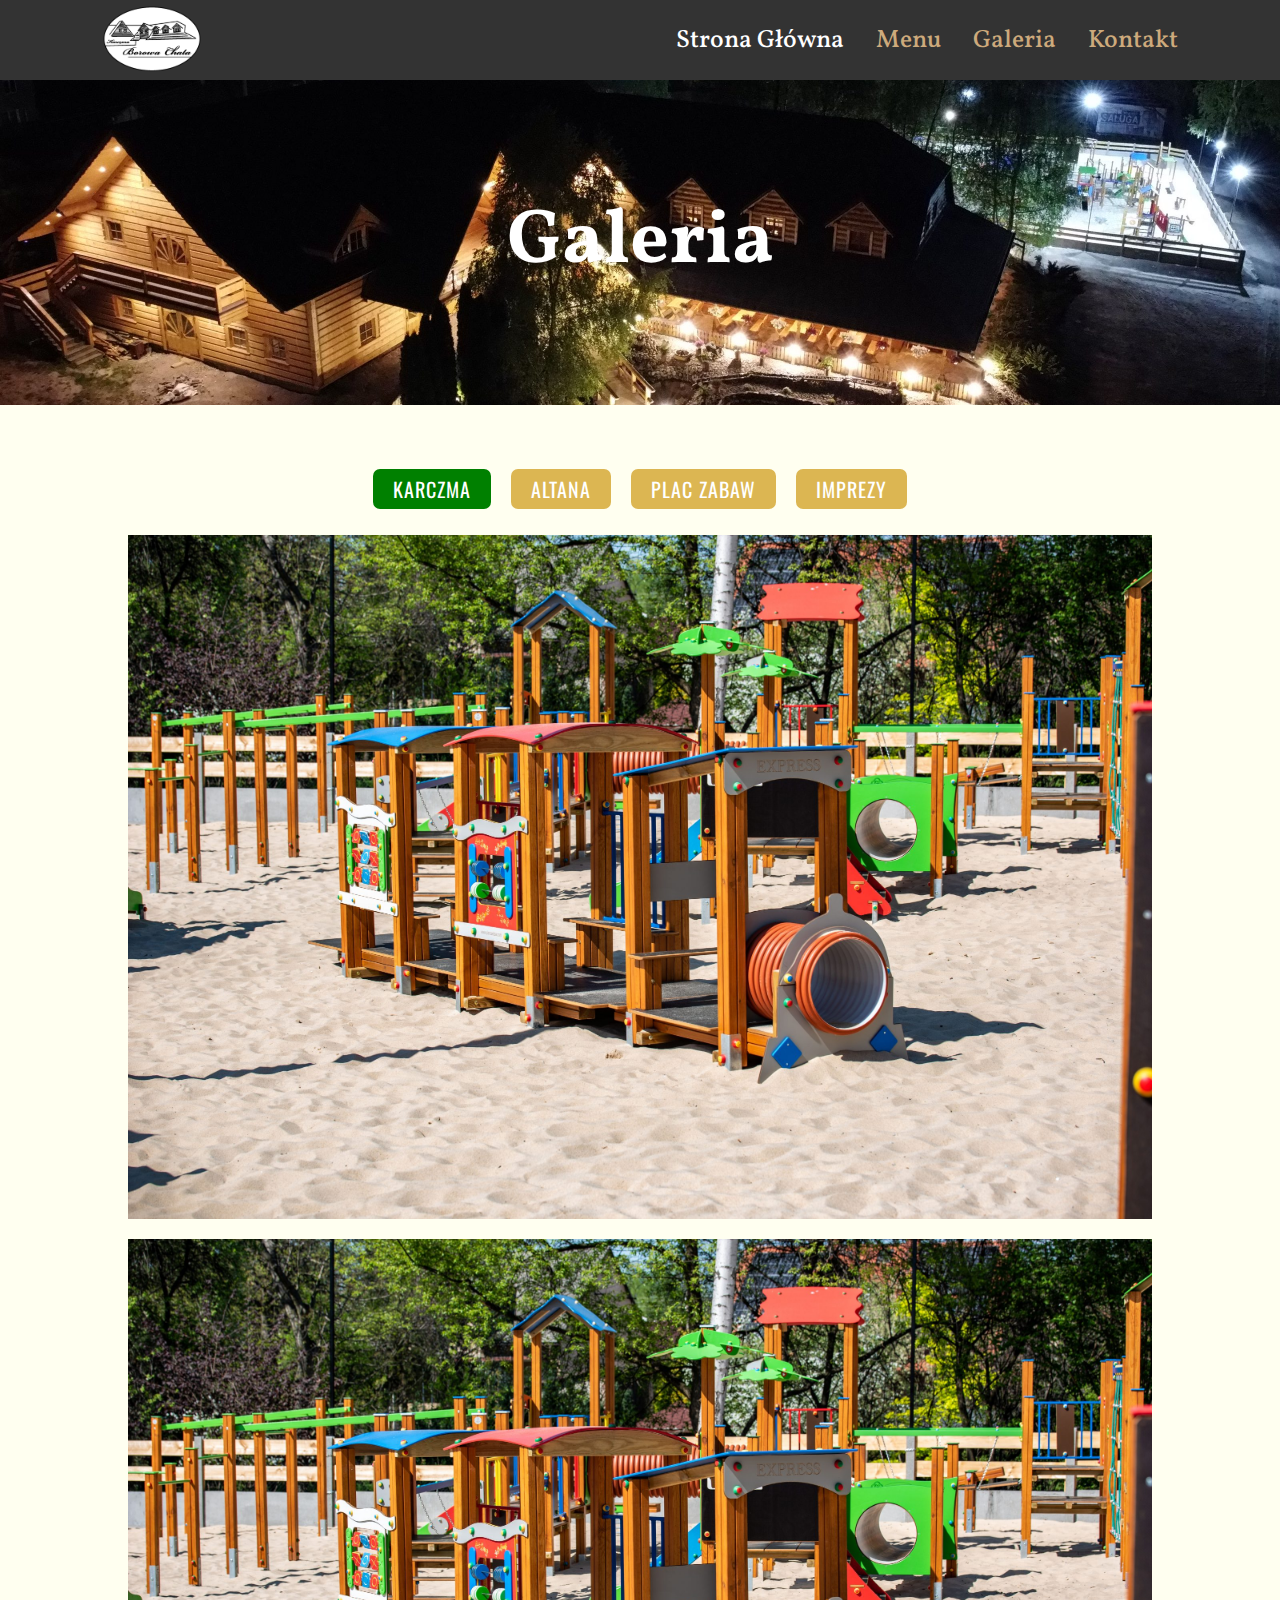
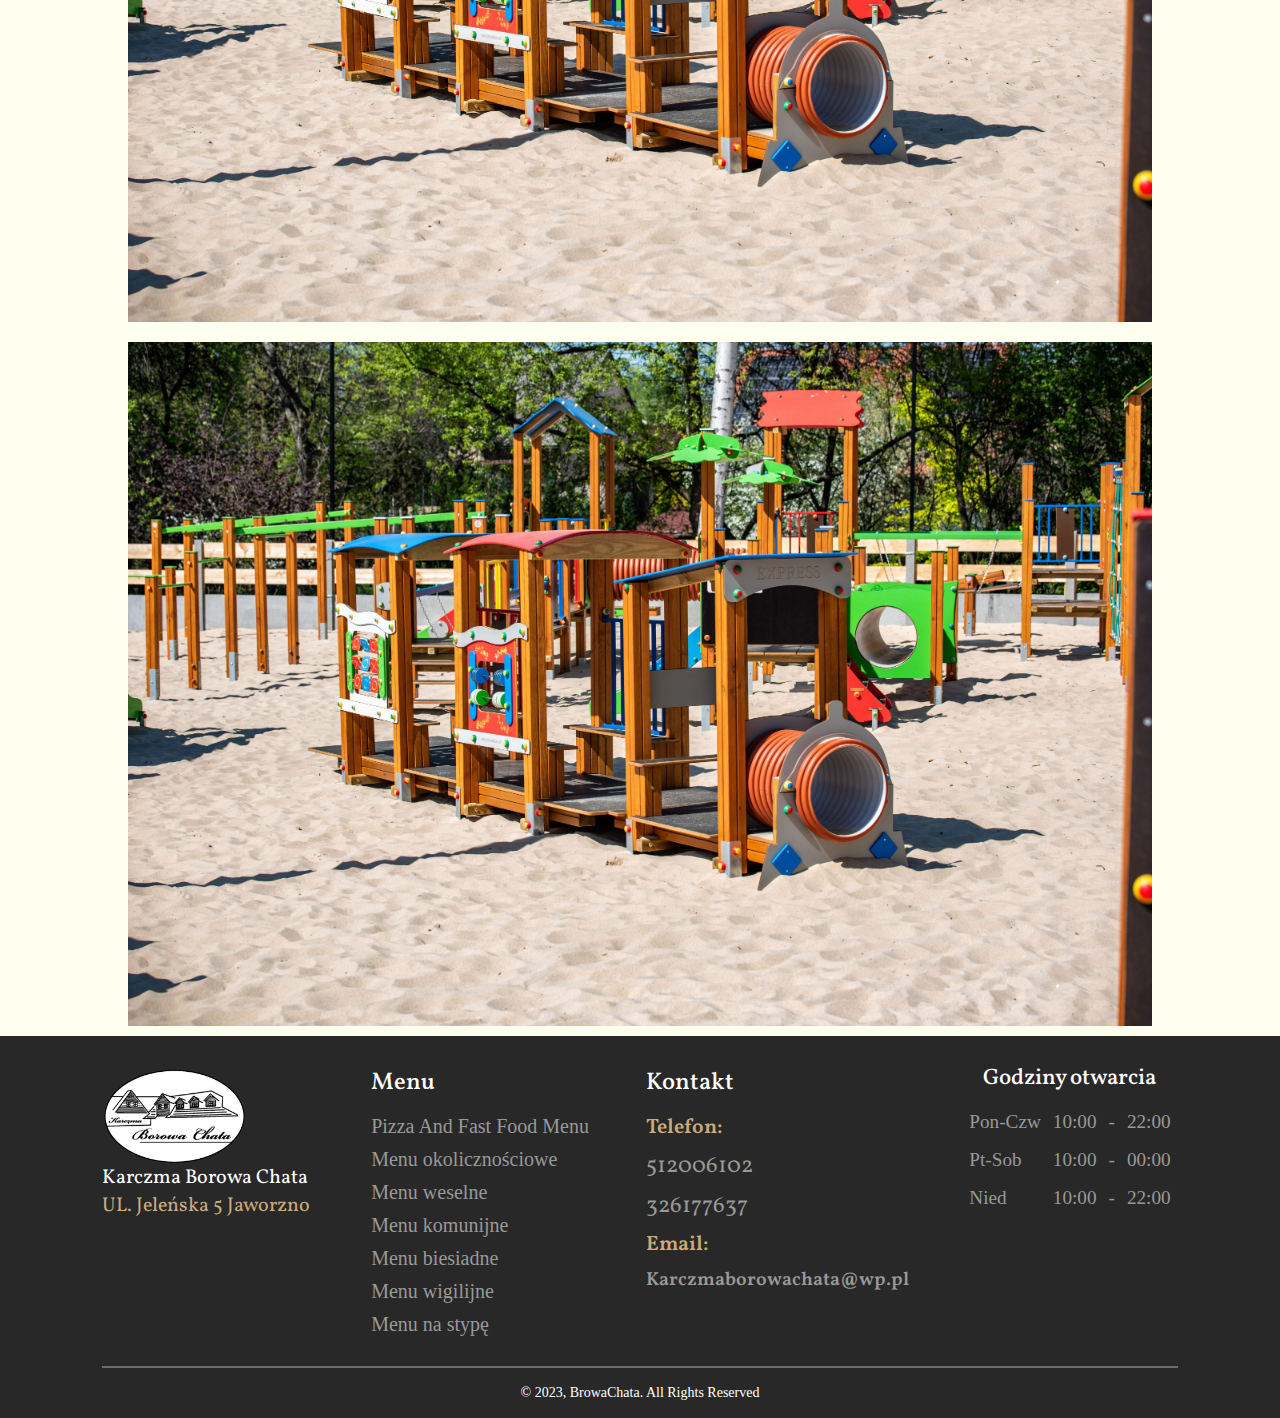
==== galeria.html @ 8a5b494d "Add files via upload" ====
<!DOCTYPE html>
<html lang="en">
<head>
    <meta charset="UTF-8">
    <meta http-equiv="X-UA-Compatible" content="IE=edge">
    <meta name="viewport" content="width=device-width, initial-scale=1.0">
    <title>Karczma Borowa Chata</title>
    <link rel="preconnect" href="https://fonts.googleapis.com">
<link rel="preconnect" href="https://fonts.gstatic.com" crossorigin>
<link href="https://fonts.googleapis.com/css2?family=Elsie:wght@900&family=Manrope&family=Vollkorn:wght@400;500;600;700;900&display=swap" rel="stylesheet">
<link rel="preconnect" href="https://fonts.googleapis.com">
<link rel="preconnect" href="https://fonts.gstatic.com" crossorigin>
<link href="https://fonts.googleapis.com/css2?family=Oswald:wght@200;300;400;500;600;700&display=swap" rel="stylesheet">    
<link rel="stylesheet" href="./assets/style.css">
    
</head>
<body>

    

    <header>
                
                <a href="index.html"><img src="./img/BorowaChata-Logo.png" class="logo" alt="Logo Karczma Borowa Chata"></a>
                <div class="hamburger">
                    <div class="line"></div>
                    <div class="line"></div>
                    <div class="line"></div>
                </div>

                
                
                <nav class="nav-bar">
                    <ul>
                        <li><a href="index.html" class="active">Strona Główna</a></li>
                        <li class="nav-dropdown"><a href="#">Menu</a>
                            <div class="dropdown">
                                <ul>
                                    <li><a href="menug.html">Menu Główne</a></li>
                                    <li><a href="#">Menu Pizza & Fast Food</a></li>
                                    <li><a href="#">Menu okolicznościowe</a></li>
                                    <li><a href="#">Menu weselne</a></li>
                                    <li><a href="#">Menu komunijne</a></li>
                                    <li><a href="#">Menu biesiadne</a></li>
                                    <li><a href="#">Menu wigilijne</a></li>
                                    <li><a href="#">Menu na stypę</a></li>
                                </ul>
                            </div>
                        </li>
                        <li><a href="galeria.html">Galeria</a></li>
                        <li><a href="kontakt.html">Kontakt</a></li>
                    </ul>
            </nav>
      
    </header>

    <section>
        
        <div class="gallery-header-container">
            <div class="gallery-header-section">
                <h3>Galeria</h3>
            </div>
        </div>
    
</section>

<div class="gallery-section">
    <div class="button-section">
      <button class="tablink active" onclick="openTab(event, 'center')">Karczma</button>
      <button class="tablink" onclick="openTab(event, 'altana')">Altana</button>
      <button class="tablink" onclick="openTab(event, 'plac-zabaw')">Plac zabaw</button>
      <button class="tablink" onclick="openTab(event, 'imprezy')">Imprezy</button>
    </div>
  
    <div id="center" class="tabcontent" style="display: flex;">
        <div class="gallery-flex">
      <img src="./img/Borowa-Chata-2022-ogrodek-21-scaled.jpg" alt="karczma">
      <img src="./img/Borowa-Chata-2022-ogrodek-21-scaled.jpg" alt="karczma">
      <img src="./img/Borowa-Chata-2022-ogrodek-21-scaled.jpg" alt="karczma">
    </div>
    </div>
  
    <div id="altana" class="tabcontent">
        <div class="gallery-flex">
      <img src="./img/altana.png" alt="altana">
      <img src="./img/altana.png" alt="altana">
      <img src="./img/altana.png" alt="altana">
    </div>
    </div>
  
    <div id="plac-zabaw" class="tabcontent">
        <div class="gallery-flex">
        <img src="./img/Borowa-Chata-2022-ogrodek-7-scaled.jpg" alt="plac">
        <img src="./img/Borowa-Chata-2022-ogrodek-7-scaled.jpg" alt="plac">
        <img src="./img/Borowa-Chata-2022-ogrodek-7-scaled.jpg" alt="plac">
    </div>
    </div>

    <div id="imprezy" class="tabcontent">
        <div class="gallery-flex">
        <img src="./img/DJI_0276.JPG" alt="imprezy">
        <img src="./img/DJI_0276.JPG" alt="imprezy">
        <img src="./img/DJI_0276.JPG" alt="imprezy">
    </div>
    </div>
  </div>
  


    <footer>
        <div class="container-footer">
        
          <div class="column-social">
            <img src="./img/BorowaChata-Logo.png" class="logo-footer">
            <p class="social-name">Karczma Borowa Chata</p>
            <p class="social-adress">UL. Jeleńska 5 Jaworzno</p>
          </div>
  
            <div class="column-menu">
          <h2 href="#">Menu</h2>
          <a href="#">Pizza And Fast Food Menu</a>
          <a href="#">Menu okolicznościowe</a>
          <a href="#">Menu weselne</a>
          <a href="#">Menu komunijne</a>
          <a href="#">Menu biesiadne</a>
          <a href="#">Menu wigilijne</a>
          <a href="#">Menu na stypę</a>
            </div>
  
           <div class="column-contact">
            <div class="column-text">
            <h2>Kontakt</h2>
          <P class="contact-subtitle">Telefon:</P>
          <a href="tel:512006102" class="contact-phone">512006102</a>
          <a href="tel:326177637" class="contact-phone">326177637</a>
          <p class="contact-subtitle">Email:</p>
          <a href="mailto:Karczmaborowachata@wp.pl" class="contact-email">Karczmaborowachata@wp.pl</a>
                </div>
        </div>
  
           <div class="column-opening">
            <div class="opening-hours">
                       <h2>Godziny otwarcia</h2>
                  
                  <table class="opening-hours-table">
                      <tr>
                          <td>Pon-Czw</td>
                          <td>10:00</td>
                          <td>-</td>
                          <td>22:00</td>
                      </tr>
                      <tr>
                          <td>Pt-Sob</td>
                          <td>10:00</td>
                          <td>-</td>
                          <td>00:00</td>
                      </tr>
                      <tr>
                          <td>Nied</td>
                          <td>10:00</td>
                          <td>-</td>
                          <td>22:00</td>
                      </tr>
                  </table>
           
        
        </div>
           </div>
           
        </div>
        <div class="linia-footer"></div>
        <p class="footer-copy">© 2023, BrowaChata. All Rights Reserved</p>
        </footer>

    <script src="main.js"></script>
    </body>
    </html>
---- assets/style.css ----
* {
    box-sizing: border-box;
    padding: 0;
    margin: 0; 
    text-decoration: none;
  }

  body {
    background-color: #fffff0;
  }


  .container-services {
    background-color: #FFE6C7;
  }

  header {
    display: flex;
    height: 80px;
    width: 100%;
    background: #333333;
    position: fixed;
    justify-content: space-between;
    align-items: center;
    z-index: 1000;
    padding-left: 8%;
    padding-right: 8%;
  }
  
  .logo {
    width: 100px;
  }
  
  .hamburger {
    display: none;
  }
  
  .nav-bar ul {
    display: flex;
    list-style: none;
  }
  
  .nav-bar ul li a{
    display: block;
    font-family: 'Vollkorn';
    font-style: normal;
    font-weight: 500;
    font-size: 25px;
    color: #CDAA7C;
    text-decoration: none;
    padding: 0 0 0 2rem;
  }

  
  
  .nav-bar ul li a:hover{
    color: #FFFFFF;
  }
  
  .nav-bar ul li a.active {
    color: #FFFFFF;
  }
  
  .nav-bar ul li ul {
    position: absolute;
    width: 280px;
    background: #333333;
    display: none;
    border-radius: 10px;
    padding-top: 1.3rem;
    padding-bottom: 1rem;
  }
  
  .nav-bar ul li ul li a{
    font-size: 23px;
    padding-top: 0.6rem;
    padding-left: 1.3rem;
  }
  
  .nav-bar .dropdown-active ul {
    display: initial;
  }
  
  @media only screen and (max-width: 900px) {
  
      .hamburger {
        display: block;
        cursor: pointer;
      }
  
      .hamburger .line {
        width: 30px;
        height: 3px;
        background: #FFFFFF;
        margin: 6px 0;
      }
  
      .nav-bar {
        position: absolute;
        top: 80px;
        left: 0;
        right: 0;
        width: 100%;
        background: #333333;
        transition: 0.2s;
        height: 0;
        max-height: calc(100vh - 80px);
        overflow-y: auto;
      }
  
      .nav-bar.active {
        height: 100vh;
      }
  
  
      .nav-bar ul li a{
        font-size: 27px;
        margin-bottom: 12px;
      }
  
      .nav-bar ul li ul li a{
        font-size: 27px;
        padding-top: 0.4rem;
    }
  
      .nav-bar ul {
        padding-bottom: 2rem;
        display: block;
        width: fit-content;
        margin: 30px auto 0 auto;
        text-align: center;
        transition: 0.5s;
    }
  
      .nav-bar.active {
        opacity: 1;
      }
  
  
      .nav-bar ul li ul {
        position: relative;
        width: 100%;
      }
  
      .main-container .main-text-one {
        font-size: 45px;
      }
      
      .main-container .main-text-two { 
        font-size: 70px;
      }
      
  }

  /*Head-section*/

  .main-image {
    background-image: url(../img/DJI_0276proba.jpg);
    width: 100%;
    height: 100vh;
    background-size:cover;
    background-repeat: no-repeat;
  }
  
  .main-container h3 {
    font-family: 'Elsie';
    font-style: normal;
    font-weight: 900;
    font-size: 80px;
    color: #D78F09;
  }
  
  .main-container h2 {
    font-family: 'Elsie';
    font-style: normal;
    font-weight: 900;
    font-size: 110px;
    color: #FFFFFF;
    text-shadow: -10px 8px 13px rgba(0, 0, 0, 0.75);
  }
  
  .main-container {
    width: 100%;
    position: absolute;
    top: 50%;
    transform: translateY(-50%);
    text-align: center;
  }

  @media only screen and (max-width: 900px) {
    .main-container h3 {
      font-size: 60px;
    }
    
    .main-container h2 {
      font-size: 75px;
    }
  }

  /*about-us*/
  
  .flex-container {
    display: flex;
    align-items: center;
    padding-top: 5rem;
    padding-bottom: 5rem;
    gap: 13.333%;
    padding-left: 8.2%;
    padding-right: 8.9%;
  }

  .about-data h1 {
    display: inline-flex;
    font-family: 'Vollkorn';
    font-style: normal;
    font-weight: 600;
    font-size: 30px;
    color: #CDAA7C;
    background-color: #333333;
    padding: 6px;
  }
  
  .about-description {
    padding-top: 15px;
    font-family: 'Manrope';
    font-style: normal;
    font-weight: 400;
    font-size: 22px;
    color: #595959;
  }

  .parent {
    position: relative;
    top: 0px;
    left: 0px;
  }
  
  .image1 {
    position: relative;
    width: 460px;
    height: 307px;
    top: 0;
    left: 0;
    border: 10px #CBCBCB solid;
  }
  .image2 {
    position: absolute;
    width: 460px;
    height: 307px;
    top: 0px;
    left: 0px;
    border: 10px #CBCBCB solid;
    transform: rotate(-5deg);
  }

  @media screen and (max-width: 1199px) and (min-width: 992px) {
    .flex-container {
      padding-top: 2.5rem;
      padding-bottom: 2.5rem;
      gap: 5%;
    }
  
    .about-data h1 {
      font-size: 25px;
      padding: 6px;
    }
    
    .about-description {
      padding-top: 15px;
      font-size: 21px;
    }
    
    .image1 {
      width: 360px;
      height: 255px;
    }
    .image2 {
      width: 360px;
      height: 255px;
    }
  }

  @media screen and (max-width: 991px) and (min-width: 762px) {
    .flex-container {
      padding-top: 2.5rem;
      padding-bottom: 2.5rem;
      flex-wrap: wrap;
      align-items: center;
      justify-content: center;
      gap: 2.5rem;
      padding-left: 8%;
      padding-right: 8%;
    }
  
    .about-data h1 {
      font-size: 25px;
      padding: 6px;
    }
    
    .about-description {
      padding-top: 15px;
      font-size: 20px;
    }
    
    .image1 {
      width: 360px;
      height: 255px;
    }
    .image2 {
      width: 360px;
      height: 255px;
    }
  }

  @media screen and (max-width: 761px) {

    .flex-container {
      padding-top: 1.5rem;
      padding-bottom: 1.5rem;
      padding-left: 8.2%;
      padding-right: 8.2%;
    }

    .parent {
      display: none;
    }

    .mobile-about{
      display: flex;
      align-items: center;
      justify-content: center;
    }

    .about-description {
      text-align: center;
    }
  }

  /*services*/

  .services-info{
    display: flex;
    padding-top: 5rem;
    padding-bottom: 5rem;
    justify-content: center;
  }

  .services-info h1 {
    color: #CDAA7C;
    font-family: 'Vollkorn';
    font-style: normal;
    font-weight: 600;
    font-size: 30px;
    background-color: #333333;
    padding: 6px;
  }

  .font-img {
    font-family: 'Vollkorn';
    font-style: normal;
    font-weight: 600;
    font-size: 20px;
    padding-top: 12px;
}

  .services-img {
    max-width: 100%;
    height: auto;
    border-radius: 20px;
  }

  .services {
    display: flex;
    flex-direction: column;
    align-items: center;
    text-align: center;
  }

  .services-data {
    display: grid;
    grid-template-columns: repeat(3, 1fr);
    justify-items: center;
    column-gap: 5%;
    row-gap: 8%;
    padding-left: 8%;
    padding-right: 8%;
    padding-bottom: 8%;
  }

  @media screen and (max-width: 900px) {
    
    .services-info{
      padding-top: 2rem;
      padding-bottom: 2rem;
    }
  
    .services-info h1 {
      font-size: 25px;
    }
  
    .font-img {
      font-size: 20px;
      text-align: center;
  }
  
    .services-data {
      grid-template-columns: repeat(2, 1fr);
      column-gap: 5%;
      row-gap: 6%;
      padding-bottom: 8.5rem;
    }
   
  }

  @media screen and (max-width: 550px) {
    
    .services-info{
      padding-top: 2rem;
      padding-bottom: 2rem;
    }
  
    .services-info h1 {
      font-size: 25px;
    }
  
    .font-img {
      font-size: 20px;
      text-align: center;
  }
  
    .services-data {
      grid-template-columns: repeat(1, 1fr);
      column-gap: 5%;
      row-gap: 1%;
      padding-bottom: 8.5rem;
    }
   
  }
 
  

  /*traditional*/

  .trad-title {
    font-family: 'Vollkorn';
    font-style: normal;
    font-weight: 600;
    font-size: 30px;
    background-color: #333333;
    padding: 6px;
    color: #CDAA7C;   
    white-space: nowrap;
  }

   .trad-description{
    font-family: 'Manrope';
    font-style: normal;
    font-weight: 400;
    font-size: 22px;
    line-height: 30px;
    color: #595959;
    padding-bottom: 20px;
    padding-top: 15px;
    }

    .trad-img {
        max-width: 100%;
        height: auto;
        border-radius: .5rem;
        }
    
    .flex-container-trad {
        display: flex;
        justify-content: space-between;
        align-items: center;
        padding-left: 8%;
        padding-right: 8%;
        padding-top: 5rem;
        padding-bottom: 5rem;
        gap: 13.333%;
    }

    .button{
    display: inline-block;
    background: linear-gradient(177.2deg, #FF9E01 -25.41%, rgba(254, 202, 0, 0) 349.37%);
    color: black;
    padding: 0.75rem 2.2rem;
    border-radius: .5rem;
    transition: .3s;
    }

    .menu-button{
    border-radius: 0.5rem;
    font-family: 'Vollkorn';
    font-style: normal;
    font-weight: 600;
    font-size: 18px;
    color: #222222;
    }

    @media screen and (max-width: 900px) {
    
      .trad-title {
        font-size: 25px;
      }
    
       .trad-description{
        font-size: 22px;
        line-height: 26px;
        }
    
        .trad-img {
            display: none;
            }
        
        .flex-container-trad {
            align-items: center;
            justify-content: center;
            padding-top: 2.5rem;
            padding-bottom: 2.5rem;
            padding-left: 8%;
            padding-right: 8%;
            gap: 0;
        }
    
        .menu-button{
        font-size: 18px;
        
        }

        .button {
          justify-content: center;
          align-items: center;
        }
        
        .trad-about-cos {
          display: flex;
          justify-content: center;
          align-items: center;
        }

        .trad-description {
          text-align: center;
        }

    }
  
    
/* Food */

.card-info h1 {
    font-family: 'Vollkorn';
    font-style: normal;
    font-weight: 600;
    font-size: 30px;
    color: #CDAA7C;
    background-color: #333333;
    padding: 6px;
  }

.card-info {
    display: flex;
    align-items: center;
    justify-content: center;
    padding: 5rem 0 1rem 0;
  }

  .card{
    display: flex;
    align-items: center;
    padding-top: 60px;
  }

  .column-left {
    display: flex;
    flex-direction: column;
  }

  .column-right {
    display: flex;
    flex-direction: column;
  }

  .card-content {
    padding-left: 0.6rem;
  }

  .card-content h2 {
    font-family: 'Vollkorn';
    font-style: normal;
    font-weight: 600;
    font-size: 21px;
    color: #222222;
  }

  .card-content p {
    font-family: 'Vollkorn';
    font-style: normal;
    font-weight: 600;
    font-size: 21px;
    color: #999999;
  }

  .card-container {
    display: flex;
    justify-content: space-between;
    padding-left: 8%;
    padding-right: 8%;
    padding-bottom: 5rem;
  }

  .line-food{
    display: inline;
    align-items: center;
  }

  .card .line-food:before {
    content:" ";
    display: inline-block;;
    width: 100px;
    height:3.5px;
    border-top:2px solid black;
    border-bottom:2px solid black;
    margin:0 11px 3px;
  }

  @media screen and (max-width: 1100px) {
    .card-container {
      flex-wrap: wrap;
      align-items: center;
      justify-content: center;
    }
  
  
  }

  @media screen and (max-width: 576px) {
    
    .card .line-food:before {
      width: 0px;
      margin:0 2px 0px;
    }
    .line-food{
      display: inline;
      align-items: center;
    }

    .card-content {
      padding-left: 0.2rem;
    }

    .card-content h2 {
      font-size: 20px;
    }
  
    .card-content p {
      font-size: 20px;
    }


  }

/*gallery*/

.gallery-title {
  display: flex;
  justify-content: center;
  align-items: center;
  padding-top: 5rem;
}

.gallery-title h1 {
  font-family: 'Vollkorn';
  font-style: normal;
  font-weight: 600;
  font-size: 30px;
  background-color: #333333;
  padding: 6px;
  color: #CDAA7C;   
}

.gallery {
  display: grid;
  grid-template-columns: repeat(2, 1fr);
  padding-left: 8%;
  padding-right: 8%;
  padding-top: 3rem;
  padding-bottom: 5rem;
  row-gap: 2%;
  column-gap: 2%;
}

.gallery-item img {
  max-width: 100%;
  height: auto;
}

@media screen and (max-width: 720px) {
  .gallery {
    grid-template-columns: repeat(1, 1fr);
    padding-top: 2rem;
    row-gap: 2%;
    column-gap: 2%;
  }

  .gallery-title {
    padding-top: 2rem;
  }
}

/*footer*/


        
footer {
        
    padding-top: 30px;
    background: #282828;
}

.container-footer {
    padding-right: 8%;
    padding-left: 8%;
  display: grid;
  grid-template-columns: repeat(4, 1fr);
}

.logo-footer {
    width: 145px;
}

.column-social {  
    display: flex;
    flex-direction: column;
}

.social-name {
        font-family: 'Vollkorn';
        font-style: normal;
        font-weight: 400;
        font-size: 20px;
        color: #FFFFFF;
}

.social-adress {
        font-family: 'Vollkorn';
        font-style: normal;
        font-weight: 400;
        font-size: 20px;
        color: #CDAA7C;
}

.column-menu h2 {
    font-family: 'Vollkorn';
    font-style: normal;
    font-weight: 500;
    font-size: 1.5rem;
    color: #FFFFFF;
    padding-bottom: 5px;
}

.column-menu {
    display: flex;
    flex-direction: column;
    align-items: flex-start;
    gap: 10px;
}

.column-menu a {
    font-family: 'Roboto';
    font-style: normal;
    font-weight: 400;
    font-size: 20px;
    color: #999999;
}

.column-text {
  display: flex;
  flex-direction: column;
  gap: 8px;
}

.column-contact {
    display: flex;
    justify-content: flex-end;
}

.column-contact h2 {
    font-family: 'Vollkorn';
    font-style: normal;
    font-weight: 500;
    font-size: 1.5rem;
    color: #FFFFFF;
    padding-bottom: 5px;
}

.contact-subtitle {
    font-family: 'Vollkorn';
    font-style: normal;
    font-weight: 600;
    font-size: 1.3rem;
    color: #CDAA7C;
}

.contact-phone {
    font-family: 'Vollkorn';
    font-style: normal;
    font-weight: 400;
    font-size: 23px;
    color: #999999;
}

.contact-email {
    font-family: 'Vollkorn';
    font-style: normal;
    font-weight: 600;
    font-size: 19px;
    color: #999999;
}

.column-opening {
    display: flex;
    flex-direction: column;
    align-items: flex-end;
}

.opening-hours h2 {
    padding-bottom: 10px;
    font-family: 'Vollkorn';
    font-style: normal;
    font-weight: 500;
    font-size: 1.4rem;
    color: #FFFFFF;
    text-align:center;
}

.opening-hours {
    font-family: 'Roboto';
    font-style: normal;
    font-weight: 400;
    font-size: 1.2rem;
    line-height: 26px;
    color: #999999;
}

.opening-hours-table tr td {
    padding: 5px;
}

.linia-footer {
    margin-top: 30px;
    border: 1px solid #6C6C6C;
    transform: matrix(1, 0, 0, 1, 0, 0);
    margin-left: 8%;
    margin-right: 8%;
}

.footer-copy {
    font-family: 'Inter';
    font-style: normal;
    font-weight: 400;
    font-size: 14px;
    text-align: center;
    color: #FFFFFF;
    line-height: 50px;
}

@media screen and (max-width: 1199px) {
  .container-footer {
    grid-template-columns: repeat(2, 1fr);
  }

  .column-social {
    align-items: center;
    order: 1;
  }
  
  .column-menu {
    padding-top: 4.8rem;
    align-items: center;
    order: 4;
  }
  
  .column-contact {
    justify-content: center;
    padding-top: 2.5rem;
    order: 3;
  }
  
  .column-text {
    align-items: center;
    justify-content: center;
  }
  
  .column-opening {
    align-items: center;
    order: 2;
  }
  

}

@media screen and (max-width: 761px) {
  .container-footer {
  grid-template-columns: repeat(1, 1fr);
}
.logo-footer {
  width: 100px;
}

.column-social {
  align-items: center;
  order: 1;
}

.column-menu {
  display: none;
}

.column-contact {
  padding-top: 1.5rem;
  justify-content: center;
  order: 2;
}

.column-text {
  align-items: center;
  justify-content: center;
}

.column-opening {
  padding-top: 1.5rem;
  align-items: center;
  order: 3;
}

}

/*-----------MENU-----------*/


.menu-header-container {
    background-image: url(../img/menu.png);
    width: 100%;
    background-size:cover;
    background-repeat: no-repeat;
    height: 35vh;
    display: flex;
    justify-content: center;
    align-items: center;
    padding-top: 80px;
  }

  .menu-header-section h3{
    font-family: 'Vollkorn';
    font-weight: 700;
    font-size: clamp(40px,6vw,85px);
    color: #FFFFFF;
  }

  .container {
    padding-top: 3rem;
    display: flex;
    padding-left: 10%;
    padding-right: 10%;
    padding-bottom: 3rem;
  }

  .menu-container {
    display: flex;
    flex-direction: column;
  }
 
  .karta {
    display: flex;
    align-items: center;
    padding-left: 10px;
  }

  .karta:not(:first-child) {
    margin-top: 9px;
  }

  .img-rozetka {
    width: 25px;
  }

  .tekst {
    margin-left: 10px;
   
  }

  .tekst button {
    background: none;
    border: none;
    cursor: pointer;
    white-space: nowrap;
    font-size: 20px;
    font-family: Vollkorn;
    color: #262022;
    font-weight: 800;
  }

  .restaurant-menu {
    display: flex;
    flex-direction: column;
    width: 100%;
  }

  .menu-item {
    display: flex;
    justify-content: space-between;
  }

  .menu-title-info {
    display: flex;
    justify-content: center;
    align-items: center;
    padding-bottom: 2rem;
    font-size: 36px;
    font-family: 'Vollkorn';
    font-weight: 700;
  }

  .menu-header {
    width: 100%;
    padding-left: 16%;
   }

  .menu-item:not(:first-child) {
    margin-top: 15px;
  }

  .menu-title {
    white-space: wrap;
    color: #262022;
    font-family: 'oswald';
    font-weight: 700;
    font-size: 20px;
  }

  .menu-desc {
    font-family: 'oswald';
    color: #262022;
    font-weight: 400;
    font-size: 18px;
  }

  .menu-desc {
    margin-top: 5px;
    width: 65%;
    font-size: 18px;
  }

  .menu-price {
    white-space: nowrap;
    font-weight: 600;
    font-family: 'Oswald';
    font-size: 18px;
  }

  /* gallery */
  .gallery-header-container {
    background-image: url(../img/DJI_0064.jpg);
    width: 100%;
    background-size:cover;
    background-repeat: no-repeat;
    background-position: center;
    height: 45vh;
    display: flex;
    justify-content: center;
    align-items: center;
    padding-top: 80px;
  }

  .gallery-header-section h3{
    font-family: 'Vollkorn';
    font-weight: 700;
    font-size: clamp(40px,6vw,85px);
    color: #FFFFFF;
  }

  .button-section {
    display: flex;
    flex-direction: row;
    align-items: center;
    justify-content: center;
    padding-top: 4rem;
    padding-bottom: 1rem;
  }

  .tablink{
    font-family: 'Oswald';
    background-color: #dcb652;
    color: #ffffff;
    font-weight: 400;
    text-align: center;
    letter-spacing: 1px;
    text-transform: uppercase;
    margin-left: 10px;
    margin-right: 10px;
    padding-left: 20px;
    padding-right: 20px;
    padding-top: 5px;
    padding-bottom: 5px;
    border-radius: 7px;
    transition-duration: 0.4s;
    border: none;
    font-size: 20px;
    cursor: pointer;
  }
  
  .tablink.active {
    background-color: green;
  }
  
  .tabcontent {
    display: none;
  }
  
  .tabcontent img {
    max-width: 80%;
    margin: 10px;
  }

  .gallery-flex {
    display: flex;
    justify-content: center;
    flex-wrap: wrap;
  }

  /* kontakt */

  .container-contact {
    display: flex;
    align-items: center;
    justify-content: space-between;
    padding-left: 10%;
    padding-right: 10%;
    padding-top: 5rem;
    padding-bottom: 5rem;
  }

  .left-section-contact {
    display: flex;
    flex-direction: column;
  }
  
  .left-section-contact h2 {
    font-family: 'Vollkorn';
    font-weight: 900;
    font-size: 28px;
    color: #262022;
  }

  .left-section-contact p {
    font-family: 'Vollkorn';
    font-weight: 600;
    font-size: 23px;
    color: #262022;
    margin-top: 20px;
  }
  
  .phone {
    font-family: 'Vollkorn';
    font-weight: 900;
    font-size: 28px;
    margin-top: 20px;
    color: #262022;
  }

  .email {
    font-family: 'Vollkorn';
    font-weight: 600;
    font-size: 23px;
    color: #262022;
    margin-top: 20px;
  }

  .fb {
    font-family: 'Vollkorn';
    font-weight: 600;
    font-size: 23px;
    color: #262022;
    margin-top: 20px;
    margin-bottom: 20px;
  }

 
  
  

  @media screen and (max-width: 991px) {
    .container-contact {
      flex-wrap: wrap;
      justify-content: center;
    }

    .left-section-contact {
      text-align: center;
      padding-bottom: 20px;
    }
  }
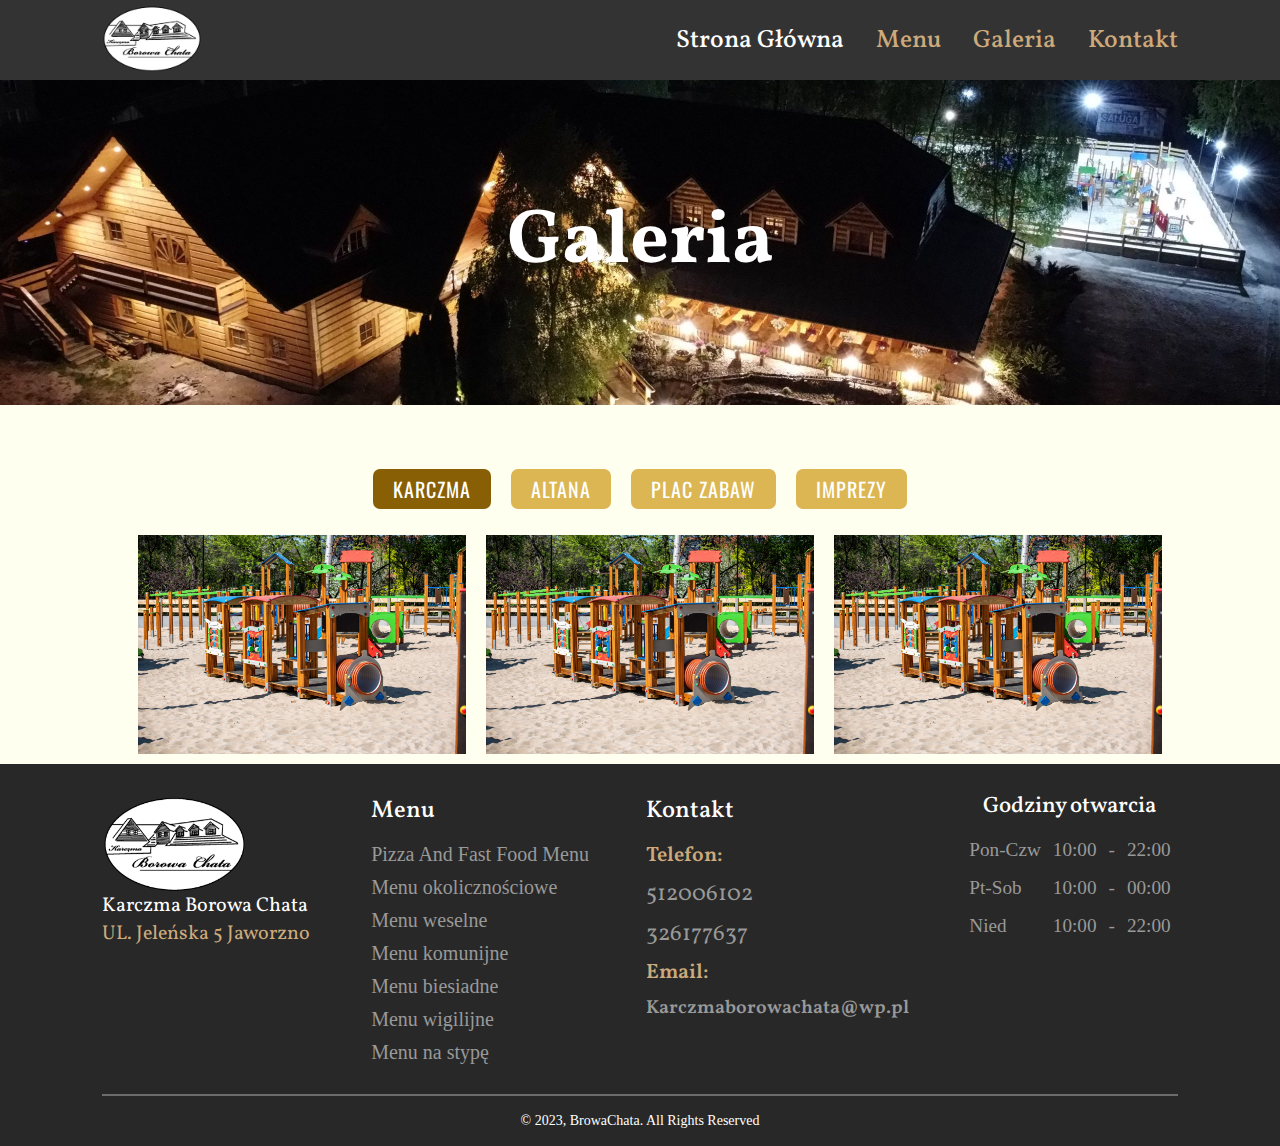
==== commit aacd048b: "Add files via upload" ====
--- a/galeria.html
+++ b/galeria.html
@@ -81,9 +81,9 @@
   
     <div id="altana" class="tabcontent">
         <div class="gallery-flex">
-      <img src="./img/altana.png" alt="altana">
-      <img src="./img/altana.png" alt="altana">
-      <img src="./img/altana.png" alt="altana">
+      <img src="./img/altanatest.png" alt="altana">
+      <img src="./img/altanatest.png" alt="altana">
+      <img src="./img/altanatest.png" alt="altana">
     </div>
     </div>
   
--- a/assets/style.css
+++ b/assets/style.css
@@ -1111,7 +1111,7 @@
   }
   
   .tablink.active {
-    background-color: green;
+    background-color: #895f05;
   }
   
   .tabcontent {
@@ -1119,26 +1119,68 @@
   }
   
   .tabcontent img {
-    max-width: 80%;
+    max-width: 100%;
     margin: 10px;
   }
 
   .gallery-flex {
-    display: flex;
-    justify-content: center;
-    flex-wrap: wrap;
+    display: grid;
+    grid-template-columns: repeat(3, 1fr);
+   column-gap: 2%;
+  }
+
+  .gallery-section {
+    padding-left: 10%;
+    padding-right: 10%;
+  }
+
+  @media screen and (max-width: 1199px) {
+
+    .gallery-flex {
+        grid-template-columns: repeat(2, 1fr);
+      }
+
+      .gallery-section {
+        padding-bottom: 2rem;
+  }
+
+  }
+
+  @media screen and (max-width: 700px) {
+
+    .gallery-flex {
+        grid-template-columns: repeat(1, 1fr);
+      }
+
+      .gallery-section {
+        padding-bottom: 1rem;
+  }
+
+  .button-section {
+    flex-direction: column;
+    padding-top: 2.3rem;
+    padding-bottom: 1rem;
+  }
+
+  .tablink {
+    margin-top: 10px;
+    width: 160px;
+  }
+
   }
 
   /* kontakt */
 
   .container-contact {
-    display: flex;
-    align-items: center;
+    box-sizing: border-box;
+    display: flex;
+    overflow: hidden;
+    width: 100%;
+    padding-bottom: 5rem;
+    padding-top: 5rem;
     justify-content: space-between;
     padding-left: 10%;
     padding-right: 10%;
-    padding-top: 5rem;
-    padding-bottom: 5rem;
   }
 
   .left-section-contact {
@@ -1185,22 +1227,40 @@
     margin-top: 20px;
     margin-bottom: 20px;
   }
-
- 
-  
-  
-
-  @media screen and (max-width: 991px) {
-    .container-contact {
-      flex-wrap: wrap;
-      justify-content: center;
-    }
-
-    .left-section-contact {
-      text-align: center;
-      padding-bottom: 20px;
-    }
-  }
-
+  
+  .map-responsive{
+      display: flex;
+      width: 45%;
+      height: auto;
+      min-width: 50%;
+    }
+    .map-responsive iframe{
+      max-width: 100%;
+      min-width: 100%;
+      height: auto;
+      border: none;
+    }
+  
+    @media screen and (max-width: 1199px) {
+
+      .container-contact {
+        flex-direction: column;
+        text-align: center;
+        justify-content: center;
+      }
+
+      .map-responsive {
+        min-width: 100%;
+        padding-top: 3rem;
+      }
+
+      .map-responsive iframe {
+        max-width: 100%;
+      width: 600px;
+      height: 400px;
+      }
+
+    }
+  
    
-  +    